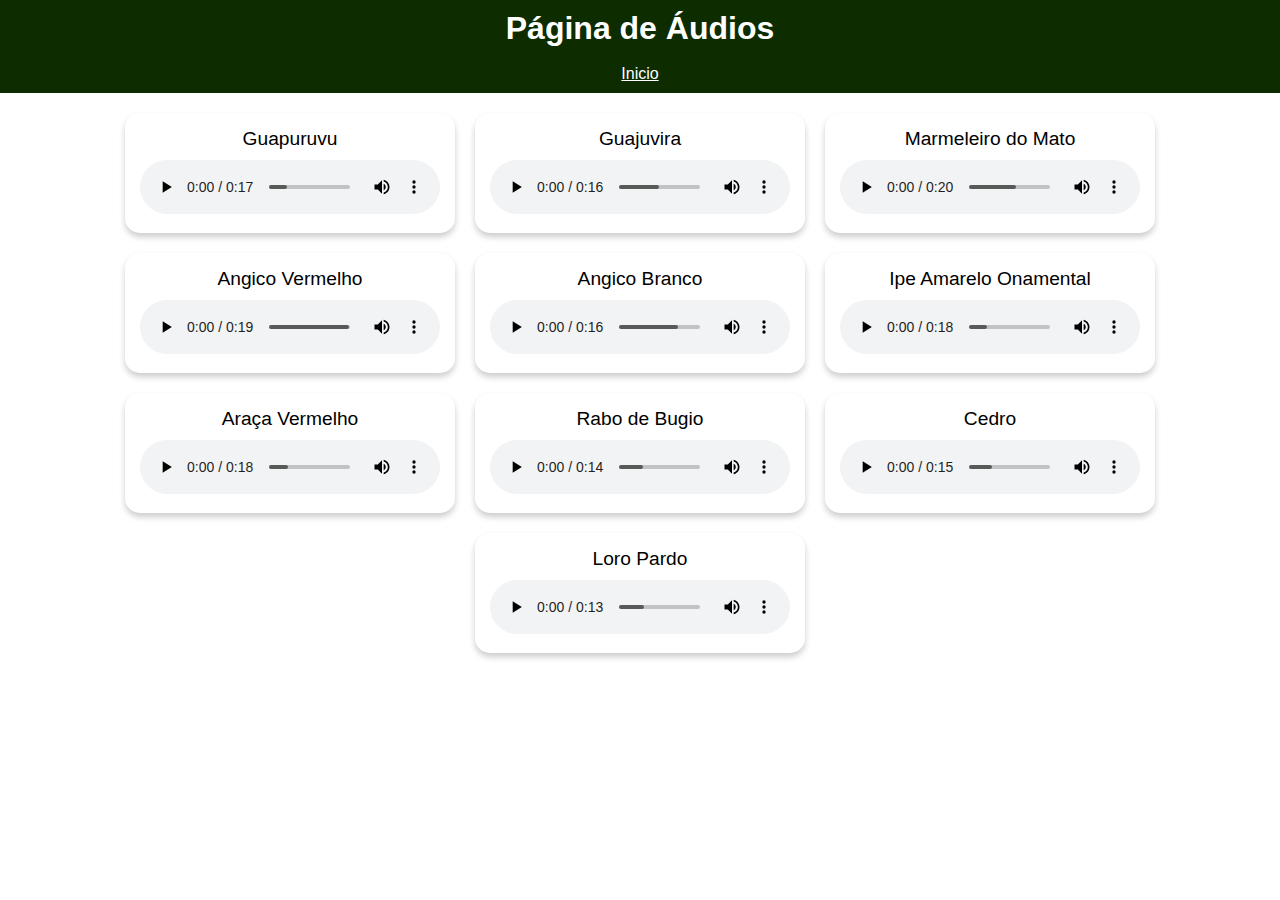
==== audios.html @ 1cc9377c "Update" ====
<!DOCTYPE html>
<html lang="pt-BR">
<head>
    <meta charset="UTF-8">
    <meta name="viewport" content="width=device-width, initial-scale=1.0">
    <title>Página de Áudios</title>
    <style>
        body {
            font-family: 'Arial', sans-serif;
            background-color: #fff;
            color: #000000;
            margin: 0;
            padding: 0;
        }

        header {
            background-color: #0d2c00;
            color: white;
            padding: 10px 0;
            text-align: center;
            background-repeat: no-repeat;
            background-size: cover;
        }

        header h1 {
            margin: 0;
        }

        header a {
            margin: 10px 0 0;
            color: white;
        }

        p {
            text-align: center;
            font-size: 1.2rem;
            margin-bottom: 30px;
            color: #000000;
        }
        .container {
            display: flex;
            flex-wrap: wrap;
            justify-content: center;
            gap: 20px;
            padding: 20px;
        }
        .audio-card {
            background-color: rgba(255, 255, 255, 0.2);
            border-radius: 15px;
            padding: 15px;
            text-align: center;
            width: 300px;
            box-shadow: 0 4px 6px rgba(0, 0, 0, 0.2);
            transition: transform 0.3s, box-shadow 0.3s;
        }
        .audio-card:hover {
            transform: scale(1.05);
            box-shadow: 0 6px 10px rgba(0, 0, 0, 0.3);
        }
        .audio-title {
            font-size: 1.2rem;
            margin-bottom: 10px;
            color: #000000;
        }
        audio {
            width: 100%;
            outline: none;
        }
        footer {
            text-align: center;
            margin: 20px 0;
            color: #d1e8ff;
            font-size: 0.9rem;
        }
    </style>
</head>
<body>
    <header>
        <h1>Página de Áudios</h1>
        <br>
        <a href="index.html">Inicio</a>
    </header>

    <div class="container">
        <div class="audio-card">
            <div class="audio-title">Guapuruvu</div>
            <audio controls>
                <source src="audio1.mp3" type="audio/mpeg">
                Seu navegador não suporta o elemento de áudio.
            </audio>
        </div>
        <div class="audio-card">
            <div class="audio-title">Guajuvira</div>
            <audio controls>
                <source src="audio2.mp3" type="audio/mpeg">
                Seu navegador não suporta o elemento de áudio.
            </audio>
        </div>
        <div class="audio-card">
            <div class="audio-title">Marmeleiro do Mato</div>
            <audio controls>
                <source src="audio3.mp3" type="audio/mpeg">
                Seu navegador não suporta o elemento de áudio.
            </audio>
        </div>
        <div class="audio-card">
            <div class="audio-title">Angico Vermelho</div>
            <audio controls>
                <source src="audio4.mp3" type="audio/mpeg">
                Seu navegador não suporta o elemento de áudio.
            </audio>
        </div>
        <div class="audio-card">
            <div class="audio-title">Angico Branco</div>
            <audio controls>
                <source src="audio5.mp3" type="audio/mpeg">
                Seu navegador não suporta o elemento de áudio.
            </audio>
        </div>
        <div class="audio-card">
            <div class="audio-title">Ipe Amarelo Onamental</div>
            <audio controls>
                <source src="audio6.mp3" type="audio/mpeg">
                Seu navegador não suporta o elemento de áudio.
            </audio>
        </div>
        <div class="audio-card">
            <div class="audio-title">Araça Vermelho</div>
            <audio controls>
                <source src="audio7.mp3" type="audio/mpeg">
                Seu navegador não suporta o elemento de áudio.
            </audio>
        </div>
        <div class="audio-card">
            <div class="audio-title">Rabo de Bugio</div>
            <audio controls>
                <source src="audio8.mp3" type="audio/mpeg">
                Seu navegador não suporta o elemento de áudio.
            </audio>
        </div>
        <div class="audio-card">
            <div class="audio-title">Cedro</div>
            <audio controls>
                <source src="audio9.mp3" type="audio/mpeg">
                Seu navegador não suporta o elemento de áudio.
            </audio>
        </div>
        <div class="audio-card">
            <div class="audio-title">Loro Pardo</div>
            <audio controls>
                <source src="audio10.mp3" type="audio/mpeg">
                Seu navegador não suporta o elemento de áudio.
            </audio>
        </div>
    </div>
</body>
</html>
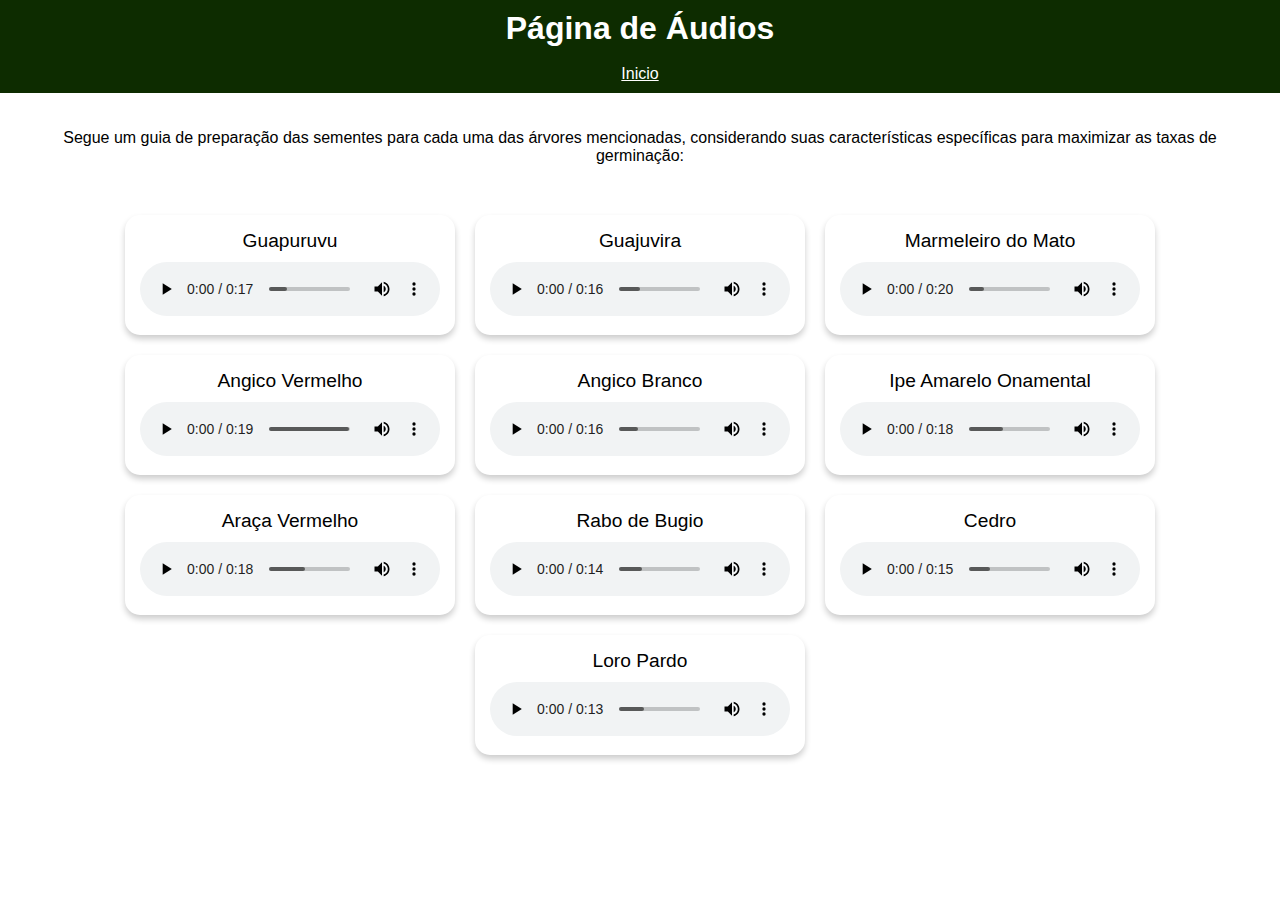
==== commit 2dd6c43a: "Update" ====
--- a/audios.html
+++ b/audios.html
@@ -80,8 +80,9 @@
         <br>
         <a href="index.html">Inicio</a>
     </header>
-
+    
     <div class="container">
+        <p style="font-size: 16px;">Segue um guia de preparação das sementes para cada uma das árvores mencionadas, considerando suas características específicas para maximizar as taxas de germinação:</p>
         <div class="audio-card">
             <div class="audio-title">Guapuruvu</div>
             <audio controls>
